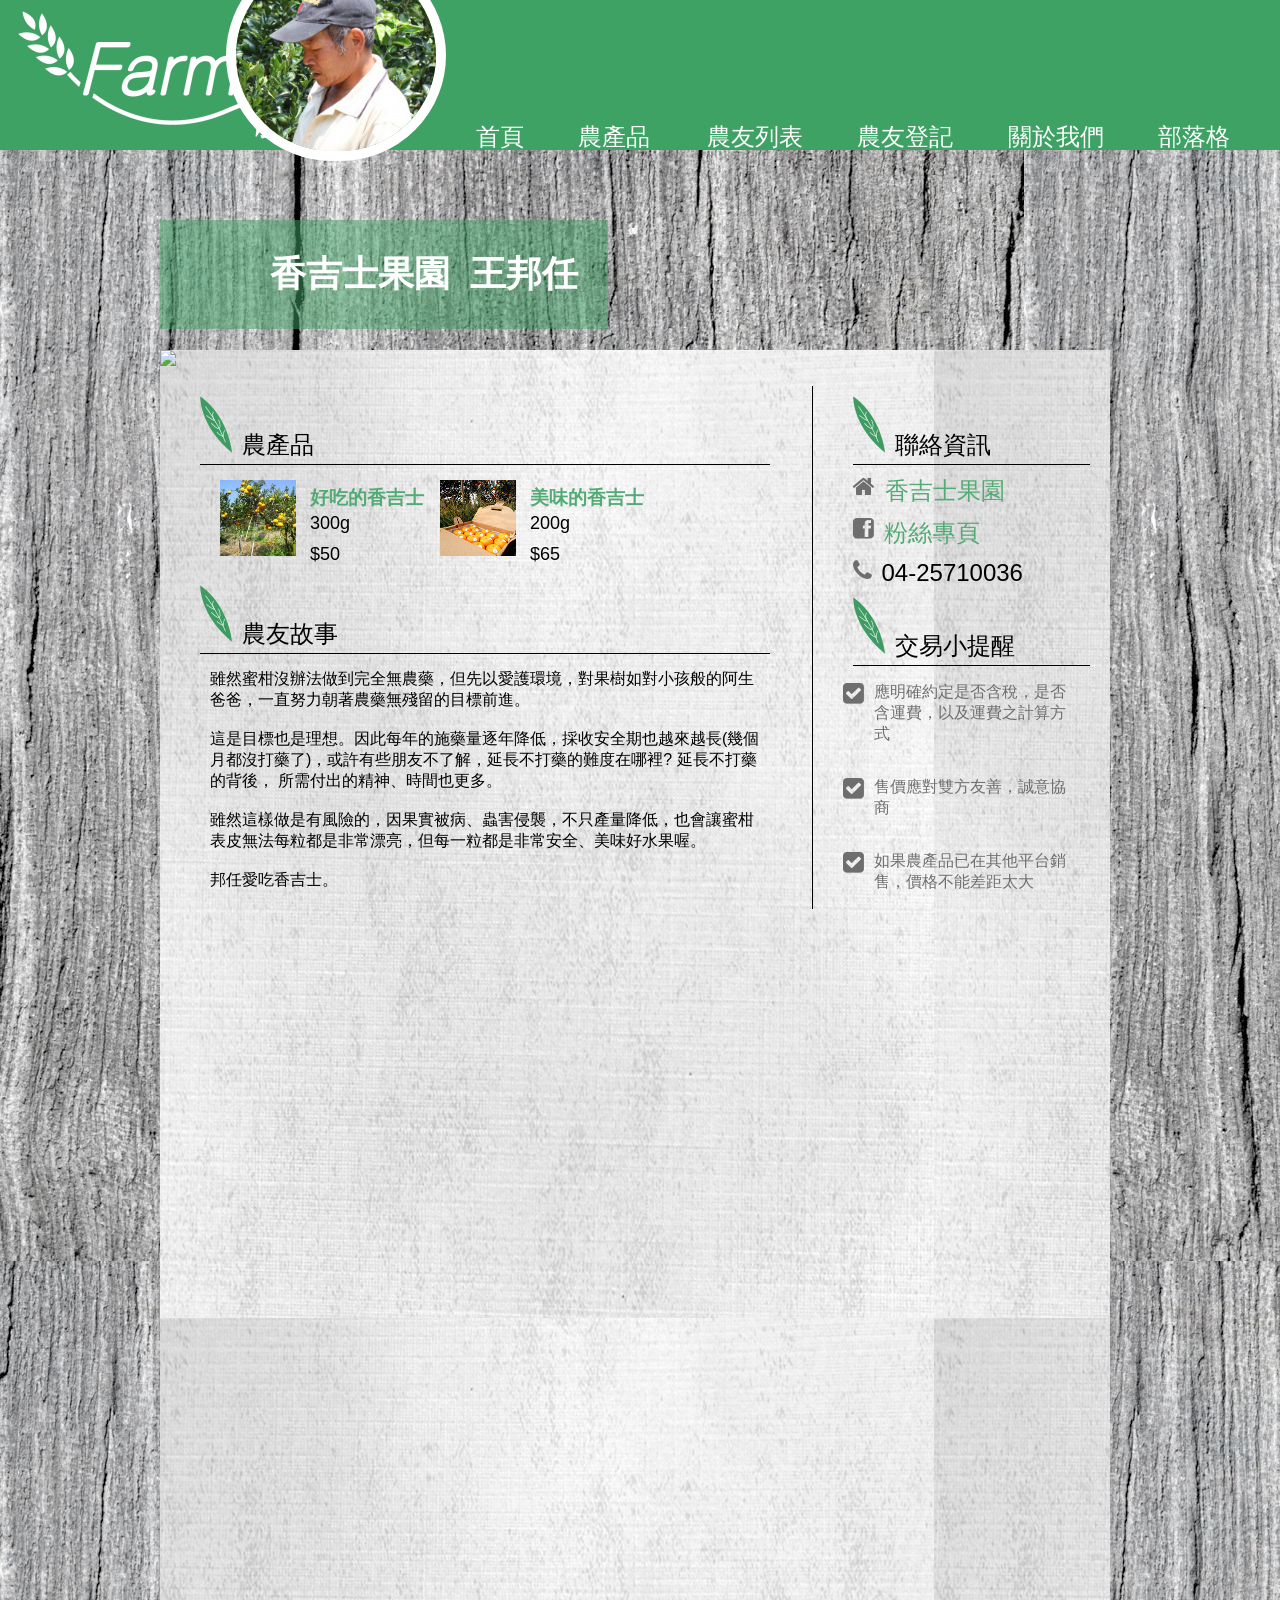
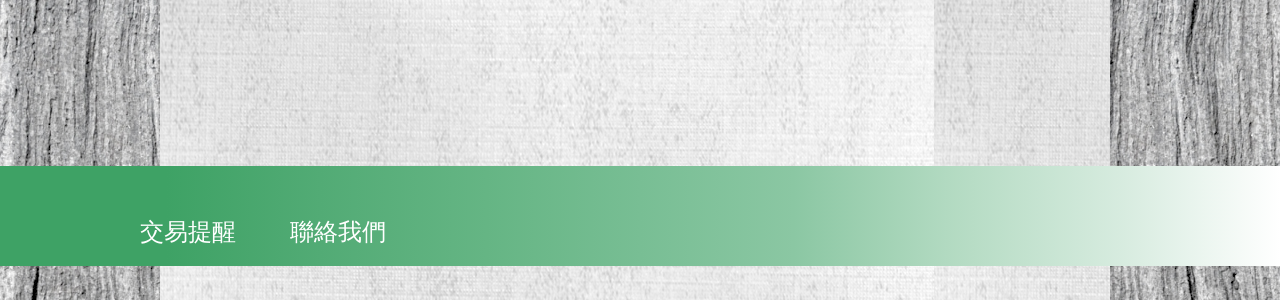
==== farmer.html @ ad97bbc0 "test" ====
﻿<!DOCTYPE html>
<html>
<head>
  <meta charset="utf-8">
  <link rel="stylesheet" type="text/css" href="css/farmer.css">
  <link rel="shortcut icon" href="img/leaf.png" alt="Farmily">
  <link rel="stylesheet" href="font-awesome/css/font-awesome.min.css">
  <title>Farmily</title>
</head>
<body>
  <header>
   <a href="farmily_home.html"><img src="img/logo.png" alt="Farmily" class="logo"></a>
    
   <nav>
     <ul class="main_nav">
       <li class="main_nav_li"><a href="farmily_home.html">首頁</a></li>
       <li class="main_nav_li">
         <a href="farmily_product.html">農產品</a>
         <div class="sub">
           <ul>
             <li><a href="farmily_product.html">五穀雜糧</a></li>
             <li><a href="farmily_product.html">蔬菜</a></li>
             <li><a href="farmily_product.html">畜產/水產</a></li>
             <li><a href="farmily_product.html">水果</a></li>
             <li><a href="farmily_product.html">手製品</a></li>
           </ul>
         </div>
       </li>
       <li class="main_nav_li"><a href="farmily_farmer_list.html">農友列表</a></li>
       <li class="main_nav_li"><a href="farmily_register.html">農友登記</a></li>
       <li class="main_nav_li"><a href="farmily_aboutus.html">關於我們</a></li>
       <li class="main_nav_li"><a href="farmily_blog.html">部落格</a></li>
     </ul>
   </nav> 
 </header>
  
  <section>
	<div>
		<img src="img/farmer_main.jpg" class="farmer_main">
		<img src="img/farmer.jpg" class="farmer_head">
		<h2 class="farmer_note">&nbsp;&nbsp;&nbsp;&nbsp;&nbsp;&nbsp;&nbsp;&nbsp;香吉士果園&nbsp;&nbsp;王邦任</h2>
	</div>
	<ul class="farmer_content">
		<li>
			<img src="img/leaf.png"></img>
			<a>農產品</a>
		</li>
		<div class="product">
			<img src="img/orange_1.jpg"></img>
			<h3>好吃的香吉士</h3><br>
			<a class="name">300g</a>
			<p>$50</p>
		</div>	
		<div class="product">
			<img src="img/orange_2.png"></img>
			<h3>美味的香吉士</h3><br>
			<a class="name">200g</a>
			<p>$65</p>
		</div>
		<li>
			<img src="img/leaf.png"></img>
			<a>農友故事</a>
		</li>

		<div class="description">
			<p>雖然蜜柑沒辦法做到完全無農藥，但先以愛護環境，對果樹如對小孩般的阿生爸爸，一直努力朝著農藥無殘留的目標前進。</p><br>&nbsp;<br>

				<p>這是目標也是理想。因此每年的施藥量逐年降低，採收安全期也越來越長(幾個月都沒打藥了)，或許有些朋友不了解，延長不打藥的難度在哪裡? 延長不打藥的背後， 所需付出的精神、時間也更多。</p><br>&nbsp;<br>

				<p>雖然這樣做是有風險的，因果實被病、蟲害侵襲，不只產量降低，也會讓蜜柑表皮無法每粒都是非常漂亮，但每一粒都是非常安全、美味好水果喔。
			</p><br>&nbsp;<br>
				<p>邦任愛吃香吉士。</p>
		</div>
	</ul>
	
	<ul class="sidebar">
		<li>
			<img src="img/leaf.png"></img>
			<a>聯絡資訊</a>
		</li>
		<div class="info">
			<p>
			<i class="fa fa-home fa-2x"></i>
			<a href="#">香吉士果園</a>
			</p>
			<p>
			<i class="fa fa-facebook-square fa-2x"></i>
			<a href="#">粉絲專頁</a>
			</p>
			<p>
			<i class="fa fa-phone fa-2x"></i>
			04-25710036
			</p>
		</div>
		<li>
			<img src="img/leaf.png"></img>
			<a>交易小提醒</a>
		</li>
		<div class="remind">
			<p>
			<i class="fa fa-check-square fa-2x"></i>
			<a>應明確約定是否含稅，是否含運費，以及運費之計算方式</a>
			</p>
			<p>
			<i class="fa fa-check-square fa-2x"></i>
			<a>售價應對雙方友善，誠意協商</a>
			</p>
			<p>
			<i class="fa fa-check-square fa-2x"></i>
			<a>如果農產品已在其他平台銷售，價格不能差距太大</a>
			</p>
		</div>
	</ul>
	
	
  </section>
  
  <footer>
  		<ul>
             <li><a href="..">交易提醒</a></li>
             <li><a href="..">聯絡我們</a></li>
        </ul>
  </footer>

</body>
</html>
</html>
---- css/farmer.css ----
body{
  background:url(../img/background.jpg) repeat;
  font-family: "Helvetica Neue",Arial,"HeitiTC","LiHei Pro","微軟正黑體","Microsoft Jhenghei",sans-serif;
  margin: 0px;
}

a{
  text-decoration:none;
  color:white;
}

footer{
height: 100px;
background: #3ea265;
background: -moz-linear-gradient(left, #3ea265 13%, #52ab75 25%, #65b584 38%, #78be94 50%, #8bc7a3 62%, #b2dac1 74%, #d8ece0 88%, #ffffff 100%); 
background: -webkit-gradient(linear, left top, right top, color-stop(13%,#3ea265), color-stop(25%,#52ab75), color-stop(38%,#65b584), color-stop(50%,#78be94), color-stop(62%,#8bc7a3), color-stop(74%,#b2dac1), color-stop(88%,#d8ece0), color-stop(100%,#ffffff)); 
background: -webkit-linear-gradient(left, #3ea265 13%,#52ab75 25%,#65b584 38%,#78be94 50%,#8bc7a3 62%,#b2dac1 74%,#d8ece0 88%,#ffffff 100%); 
background: -o-linear-gradient(left, #3ea265 13%,#52ab75 25%,#65b584 38%,#78be94 50%,#8bc7a3 62%,#b2dac1 74%,#d8ece0 88%,#ffffff 100%); 
background: -ms-linear-gradient(left, #3ea265 13%,#52ab75 25%,#65b584 38%,#78be94 50%,#8bc7a3 62%,#b2dac1 74%,#d8ece0 88%,#ffffff 100%); 
background: linear-gradient(to right, #3ea265 13%,#52ab75 25%,#65b584 38%,#78be94 50%,#8bc7a3 62%,#b2dac1 74%,#d8ece0 88%,#ffffff 100%); 
filter: progid:DXImageTransform.Microsoft.gradient( startColorstr='#3ea265', endColorstr='#ffffff',GradientType=1 ); 
position: relative;
top: 1600px;
}

footer li{
font-size:24px;
display:inline;
list-style:none;
margin-right:50px;
position:relative;
top: 50px;
left: 100px;
}

header{
  background:#3EA265;
  height : 150px;
}

.logo{
  height:150px;
  position:absolute;
}

.main_nav{
  float:right;
}

.main_nav_li{
  font-size:24px;
  display:inline;
  list-style:none;
  position:relative;
  margin-right:50px;
  top:105px;
}

.sub{
  display: none;
  height: auto;
  left: 0;
  margin: 1px 0 0;
  overflow: hidden;
  position: absolute;
  width: 210px;
  z-index: 6666;
}

.sub ul{
  margin: 0;
  list-style: none;
  position: relative;
  border: 5px solid #dcdcdc;
  background: #fff;
  width: 200px;
  padding: 15px 0;
}

.sub li {
float: none;
margin: 0 0 1px;
}

.main_nav li:hover .sub{
  display: block;
}

.sub a{
  color: #5C5C5C;
  display: block;
  font-size: 14px;
  height: 25px;
  letter-spacing: 2px;
  overflow: hidden;
  margin: 0 0 0 15px;
  padding: 4px 0 0 10px;
  cursor: pointer;
  outline: 0;
}

.sub li:hover{
  background:gray;
}

.sub li:hover a{
  color:white;
}

section{
	background:url(../img/background_inner.jpg);
	height:1550px;
	width:950px;
	position: absolute;
	left:50%;
	top:50%;
	margin-top:-100px;
	margin-left:-480px;
}

.main_pic{
  width:950px;
  position: relative;
  margin: 0px 0px 0px 0px;
  overflow: auto;
}

.farmer_main{
	width: 950px;
	position: relative;
	margin: 0px 0px 0px 0px;
	overflow: auto;
}

.farmer_head{
	width: 200px;
	position: absolute;
	margin: -400px 0px 0px 50px;
	border-radius: 700px;
	border-style: solid;
	border-color: #FFFFFF;
	border-width: 10px;
}


.slogan{
   position:absolute;
   margin: -100px 0px 0px 0px;
   font-size:36px;
   background:rgba(62,162,101,0.5);
   color:white;
   padding:10px;
}

.farmer_note{
	position:absolute;
	margin: -150px 0px 0px 0px;
	font-size:36px;
	background:rgba(62,162,101,0.5);
	color:white;
	padding:30px;
}

.content li{
	width:870px;
	position:relative;
	list-style:none;
	border-bottom:1px solid;
	border-bottom-color: #000;
	padding-bottom:3px;
	margin-top:10px;
}

.content li a{
	font-size:24px;
	color:black;
	margin-left:6px;
}
.farmer_content{
	width: 60%;
	float: left;
}
.sidebar{
	width: 25%;
	float: right;
	margin-right:20px;
	border-left:1px solid;
}

.farmer_content li,.sidebar li{
	width:100%;
	position:relative;
	list-style:none;
	border-bottom:1px solid;
	border-bottom-color: #000;
	padding-bottom:3px;
	margin-top:10px;
	float: left;
}


.farmer_content li a,.sidebar li a{
	font-size:24px;
	color:black;
	margin-left:6px;

}

.story_1 img,.story_2 img,.product img{
	width:38%;
	position:relative;
	left:10px;
}

.story_1,.story_2{
	background:#B2DAC1;
	margin-top:30px;
	padding:10px;
	width:400px;
	border-radius: 0.5em;
}
.story_1 h3,.story_2 h3,.product h3,.info h3{
	color:#52AB75;
	position:relative;
	margin:-75px 0px 0px 100px;
	width: 150px;
	height: 10px;
}
.info a{
	color:#52AB75;
	font-size:24px;
	float: left;
}
.info a :hover{
	color:#52AB75;
	text-decoration: underline;
	font-size:24px;
	float: left;
}
.info i{
	font-size:24px;
	margin: 0px 10px 0px -10px;
	color:#6E6E6E;
	float: left;
	text-align: left;
}
.info p{
	display: list;
	font-size:24px;
	margin: 10px 0px 0px 10px;
	float: left;
	bottom: 10px;
}
.remind p{
	display: list;
	float: left;
}
.remind a{
	color: #6E6E6E;
	font-size: 16px;
	float: left;
	width: 200px;
}
.remind i{
	font-size:24px;
	margin: 0px 10px 0px -10px;
	color:#6E6E6E;
	float: left;
	text-align: left;
}

.product{	
	margin-top: 5px;
	padding:10px;
	width: 200px;
	float: left;
	position:relative;
}

.name{
	font-size:18px;
	color:black;
	position:relative;
	margin:-140px 0px 0px 100px;
}

.story_1 p,.story_2 p,.product p{
	font-size:18px;
	color:black;
	position:relative;
	margin:0px 0px 0px 100px;
	margin-top:10px;
}
.description{
	margin-top: 5px;
	padding:10px;
	float: left;
	position:relative;
} 
.description p{
	margin-top:50px;
	margin:0px 0px 0px 0px;
	float: left;
}

.story_2{
	position:relative;
	margin:-207px 0px 0px 450px;
}

#mod-search{
	margin:30px;
}

.cereals img,.fruit img,.vegetable img,.animal img,.diy img{
	width:150px;
	height:120px;
}

.cereals{position:absolute;width:100px;}

.fruit{
	position:relative;
	left:180px;
	width:100px;
}

.vegetable{
	position:relative;
	left:360px;
	top:-175px;
	width:100px;
}

.animal{
	position:relative;
	top:-350px;
	left:540px;
	width:100px;
}

.diy{
	position:relative;
	left:720px;
	top:-525px;
	width:100px;
}

.fruit p,.vegetable p{
	margin-left:57px;
	width:100px;
}

.cereals p,.animal p{
	margin-left:47px;
	width:100px;
}

.diy p{
	margin-left:52px;
	margin-right:0px;
	width:100px;
}

.fb_iframe_widget {
	display: inline-block;
	position: relative;
	top:-500px;
	left:50px;
}

.story_button{
	background-color:#44c767;
	-moz-border-radius:25px;
	-webkit-border-radius:25px;
	border-radius:25px;
	border:1px solid #18ab29;
	display:inline-block;
	cursor:pointer;
	color:#ffffff;
	font-weight:bold;
	font-size:12px;
	padding:5px 11px;
	text-shadow:0px 1px 0px #2f6627;
	position:relative;
	left:330px;
	top:6px;
}
.story_button:hover {
	background-color:#5cbf2a;
}
.story_button:active {
	position:relative;
	top:1px;
}
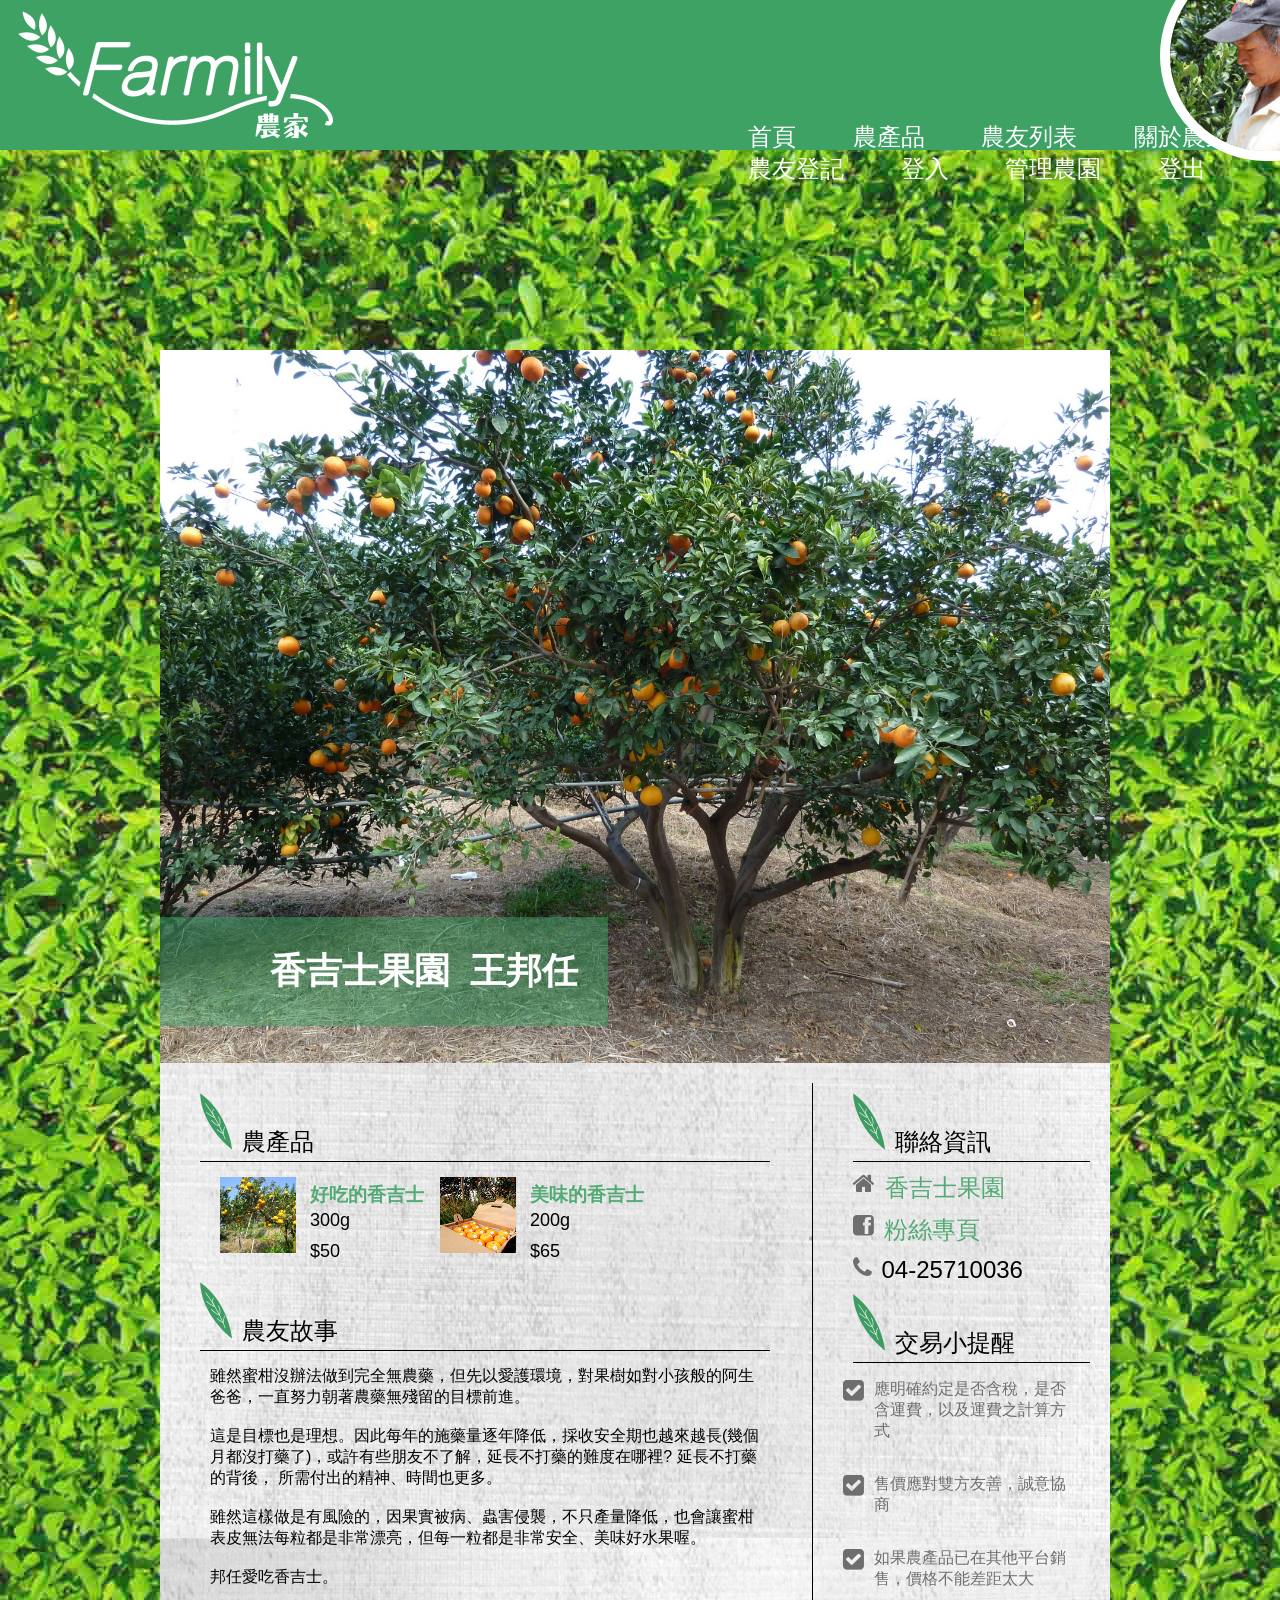
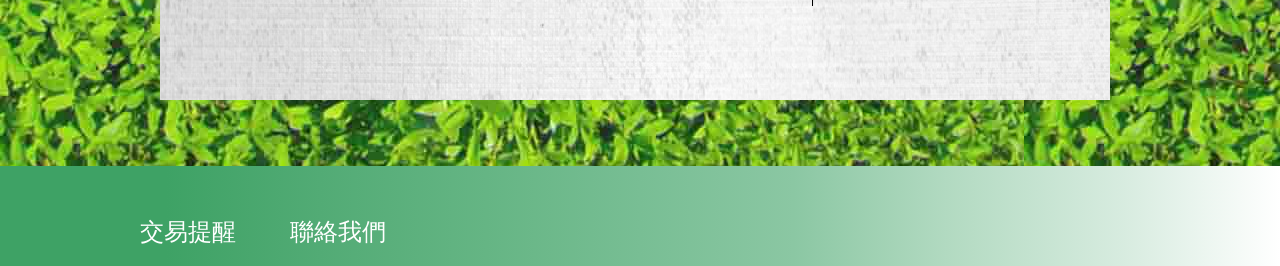
==== commit 470fa286: "test" ====
--- a/farmer.html
+++ b/farmer.html
@@ -8,35 +8,61 @@
   <title>Farmily</title>
 </head>
 <body>
-  <header>
-   <a href="farmily_home.html"><img src="img/logo.png" alt="Farmily" class="logo"></a>
-    
-   <nav>
+  <header>   
+   	<a href="index.html"><img src="img/logo.png" alt="Farmily" class="logo"></a>
+   	<nav>
      <ul class="main_nav">
-       <li class="main_nav_li"><a href="farmily_home.html">首頁</a></li>
+       <li class="main_nav_li">
+       	<a href="index.html">首頁</a>
+       </li>
        <li class="main_nav_li">
          <a href="farmily_product.html">農產品</a>
          <div class="sub">
            <ul>
-             <li><a href="farmily_product.html">五穀雜糧</a></li>
-             <li><a href="farmily_product.html">蔬菜</a></li>
-             <li><a href="farmily_product.html">畜產/水產</a></li>
-             <li><a href="farmily_product.html">水果</a></li>
-             <li><a href="farmily_product.html">手製品</a></li>
+             <li><a href="farmily_product.html" onClick="getData(1, '五榖雜糧');">五穀雜糧</a></li>
+             <li><a href="farmily_product.html" onClick="getData(1, '蔬菜');">蔬菜</a></li>
+             <li><a href="farmily_product.html" onClick="getData(1, '畜產/水產');">畜產/水產</a></li>
+             <li><a href="farmily_product.html" onClick="getData(1, '水果');">水果</a></li>
+             <li><a href="farmily_product.html" onClick="getData(1, '手製品');">手製品</a></li>
            </ul>
          </div>
        </li>
-       <li class="main_nav_li"><a href="farmily_farmer_list.html">農友列表</a></li>
-       <li class="main_nav_li"><a href="farmily_register.html">農友登記</a></li>
-       <li class="main_nav_li"><a href="farmily_aboutus.html">關於我們</a></li>
-       <li class="main_nav_li"><a href="farmily_blog.html">部落格</a></li>
+       <li class="main_nav_li">
+       	<a href="farmily_farmer_list.html">農友列表</a>
+       		<div class="sub">
+           <ul>
+             <li><a href="farmily_farmer_list.html" onClick="getData(1, '北部');">北部</a></li>
+             <li><a href="farmily_farmer_list.html" onClick="getData(1, '中部');">中部</a></li>
+             <li><a href="farmily_farmer_list.html" onClick="getData(1, '南部');">南部</a></li>
+             <li><a href="farmily_farmer_list.html" onClick="getData(1, '東部');">東部</a></li>
+             <li><a href="farmily_farmer_list.html" onClick="getData(1, '外島');">外島</a></li>
+           </ul>
+         </div>
+       </li>
+       <li class="main_nav_li">
+       	<a href="farmily_aboutus.html">關於農家</a>
+       </li>
+       <div class="member">
+	       <li class="main_nav_li">
+	       	<a class="member-btn" href="farmily_register.html">農友登記</a>
+	       </li>
+	       <li class="main_nav_li">
+	       	<a class="member-btn" href="farmily_login.html">登入</a>
+	       </li>
+   	       <li class="main_nav_li">
+	       	<a class="member-btn" href="..">管理農園</a>
+	       </li>
+   	       <li class="main_nav_li">
+	       	<a class="member-btn" href="..">登出</a>
+	       </li>
+	   </div>
      </ul>
-   </nav> 
- </header>
+    </nav> 
+  </header>
   
   <section>
 	<div>
-		<img src="img/farmer_main.jpg" class="farmer_main">
+		<img src="img/farmer_main.JPG" class="farmer_main">
 		<img src="img/farmer.jpg" class="farmer_head">
 		<h2 class="farmer_note">&nbsp;&nbsp;&nbsp;&nbsp;&nbsp;&nbsp;&nbsp;&nbsp;香吉士果園&nbsp;&nbsp;王邦任</h2>
 	</div>
--- a/css/farmer.css
+++ b/css/farmer.css
@@ -109,7 +109,7 @@
 
 section{
 	background:url(../img/background_inner.jpg);
-	height:1550px;
+	height:1350px;
 	width:950px;
 	position: absolute;
 	left:50%;
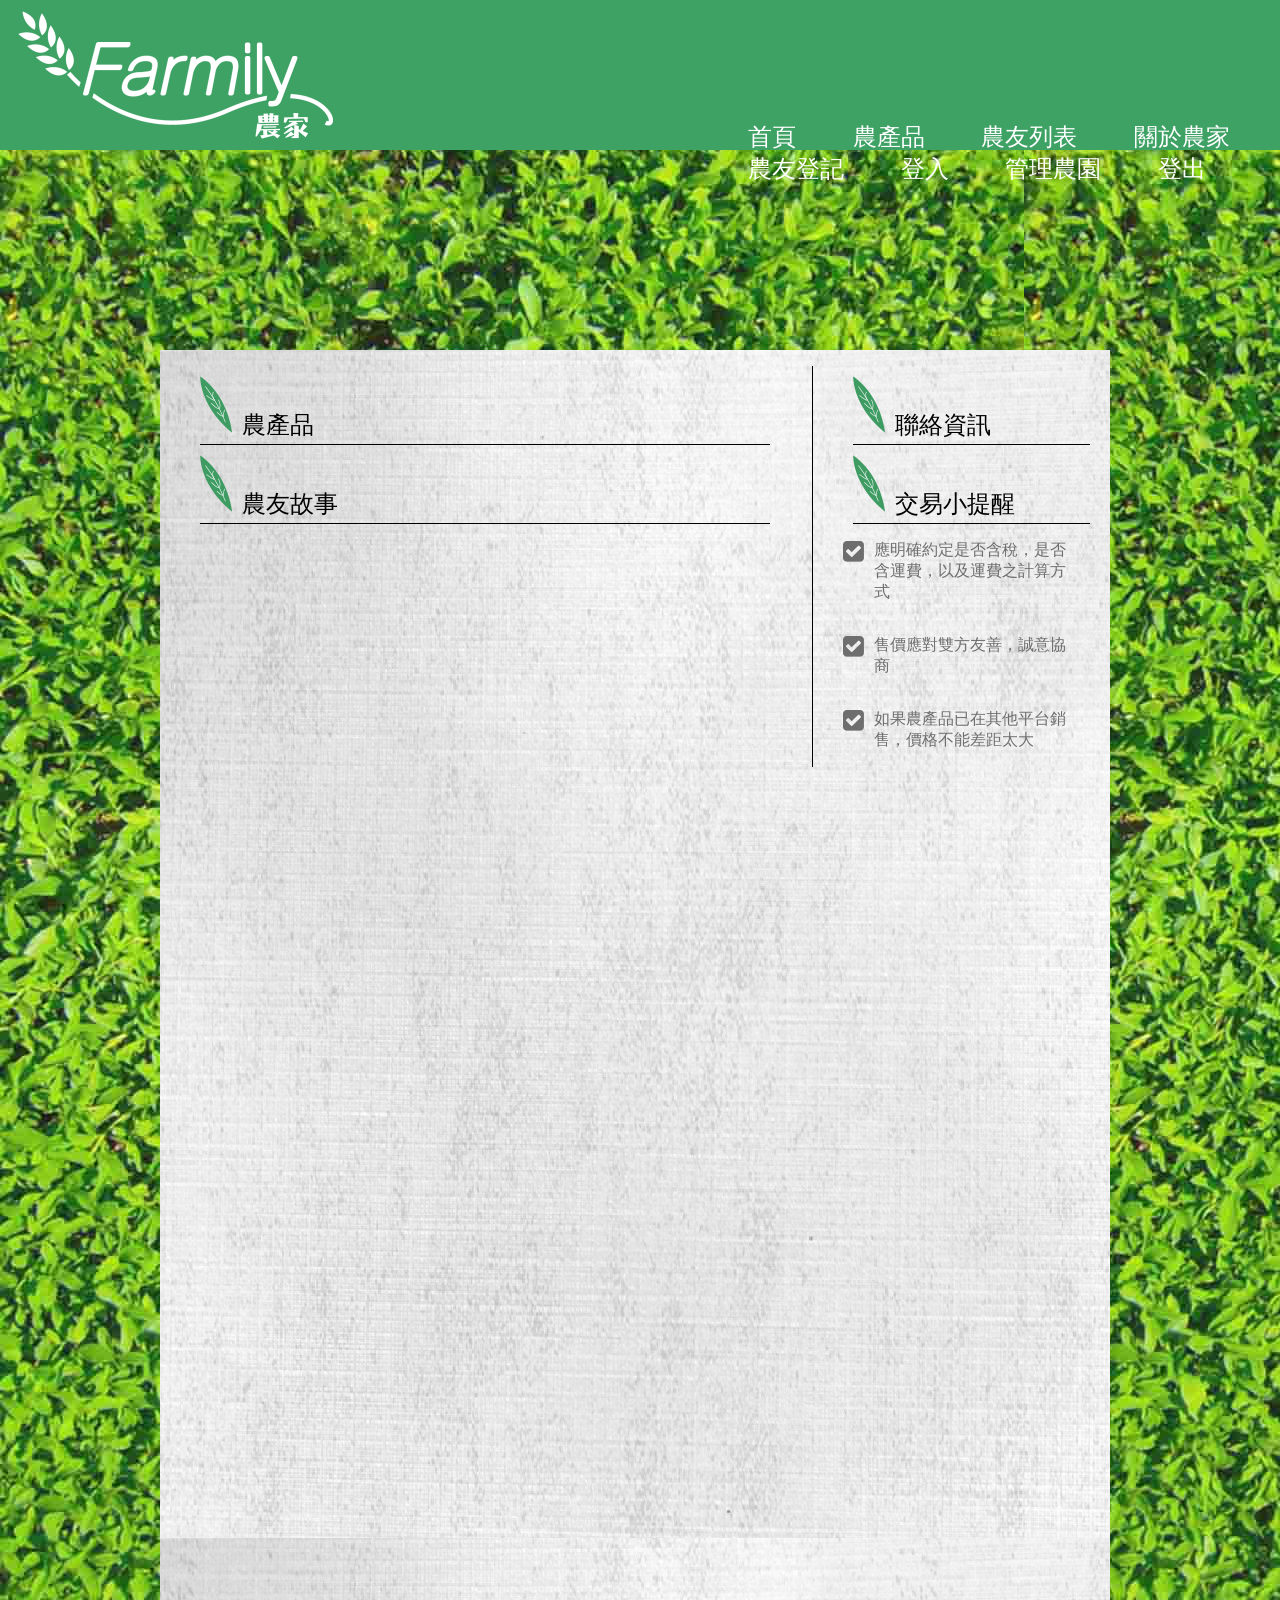
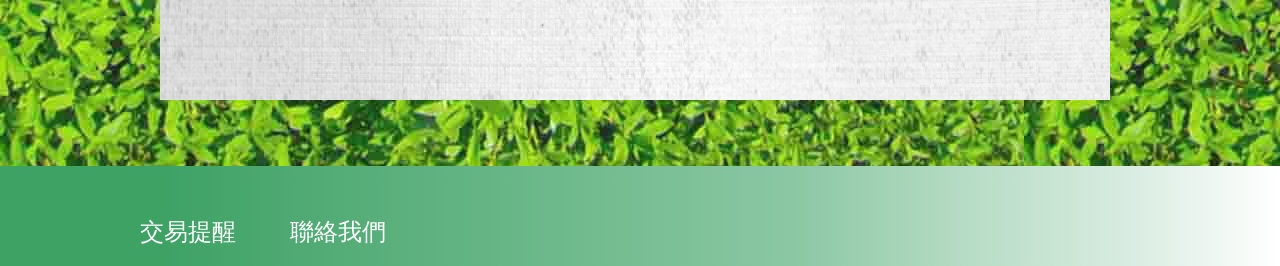
==== commit fe3e42f8: "test" ====
--- a/farmer.html
+++ b/farmer.html
@@ -60,85 +60,66 @@
     </nav> 
   </header>
   
-  <section>
-	<div>
-		<img src="img/farmer_main.JPG" class="farmer_main">
-		<img src="img/farmer.jpg" class="farmer_head">
-		<h2 class="farmer_note">&nbsp;&nbsp;&nbsp;&nbsp;&nbsp;&nbsp;&nbsp;&nbsp;香吉士果園&nbsp;&nbsp;王邦任</h2>
+   <section>
+  	<div class="content">
+		<div class="banner">
+
+		</div>
+
+		<ul class="farmer_content">
+			<li>
+				<img src="img/leaf.png"></img>
+				<a>農產品</a>
+			</li>
+			<div class="content_p">
+
+
+		</div>
+			<li>
+				<img src="img/leaf.png"></img>
+				<a>農友故事</a>
+			</li>
+
+			<div class="description">
+				<!--<p>雖然蜜柑沒辦法做到完全無農藥，但先以愛護環境，對果樹如對小孩般的阿生爸爸，一直努力朝著農藥無殘留的目標前進。</p><br>&nbsp;<br>
+
+					<p>這是目標也是理想。因此每年的施藥量逐年降低，採收安全期也越來越長(幾個月都沒打藥了)，或許有些朋友不了解，延長不打藥的難度在哪裡? 延長不打藥的背後， 所需付出的精神、時間也更多。</p><br>&nbsp;<br>
+
+					<p>雖然這樣做是有風險的，因果實被病、蟲害侵襲，不只產量降低，也會讓蜜柑表皮無法每粒都是非常漂亮，但每一粒都是非常安全、美味好水果喔。
+				</p><br>&nbsp;<br>
+					<p>邦任愛吃香吉士。</p>!-->
+			</div>
+		</ul>
+
+		<ul class="sidebar">
+			<li>
+				<img src="img/leaf.png"></img>
+				<a>聯絡資訊</a>
+			</li>
+			<div class="info">
+
+			</div>
+			<li>
+				<img src="img/leaf.png"></img>
+				<a>交易小提醒</a>
+			</li>
+			<div class="remind">
+				<p>
+				<i class="fa fa-check-square fa-2x"></i>
+				<a>應明確約定是否含稅，是否含運費，以及運費之計算方式</a>
+				</p>
+				<p>
+				<i class="fa fa-check-square fa-2x"></i>
+				<a>售價應對雙方友善，誠意協商</a>
+				</p>
+				<p>
+				<i class="fa fa-check-square fa-2x"></i>
+				<a>如果農產品已在其他平台銷售，價格不能差距太大</a>
+				</p>
+			</div>
+		</ul>
 	</div>
-	<ul class="farmer_content">
-		<li>
-			<img src="img/leaf.png"></img>
-			<a>農產品</a>
-		</li>
-		<div class="product">
-			<img src="img/orange_1.jpg"></img>
-			<h3>好吃的香吉士</h3><br>
-			<a class="name">300g</a>
-			<p>$50</p>
-		</div>	
-		<div class="product">
-			<img src="img/orange_2.png"></img>
-			<h3>美味的香吉士</h3><br>
-			<a class="name">200g</a>
-			<p>$65</p>
-		</div>
-		<li>
-			<img src="img/leaf.png"></img>
-			<a>農友故事</a>
-		</li>
 
-		<div class="description">
-			<p>雖然蜜柑沒辦法做到完全無農藥，但先以愛護環境，對果樹如對小孩般的阿生爸爸，一直努力朝著農藥無殘留的目標前進。</p><br>&nbsp;<br>
-
-				<p>這是目標也是理想。因此每年的施藥量逐年降低，採收安全期也越來越長(幾個月都沒打藥了)，或許有些朋友不了解，延長不打藥的難度在哪裡? 延長不打藥的背後， 所需付出的精神、時間也更多。</p><br>&nbsp;<br>
-
-				<p>雖然這樣做是有風險的，因果實被病、蟲害侵襲，不只產量降低，也會讓蜜柑表皮無法每粒都是非常漂亮，但每一粒都是非常安全、美味好水果喔。
-			</p><br>&nbsp;<br>
-				<p>邦任愛吃香吉士。</p>
-		</div>
-	</ul>
-	
-	<ul class="sidebar">
-		<li>
-			<img src="img/leaf.png"></img>
-			<a>聯絡資訊</a>
-		</li>
-		<div class="info">
-			<p>
-			<i class="fa fa-home fa-2x"></i>
-			<a href="#">香吉士果園</a>
-			</p>
-			<p>
-			<i class="fa fa-facebook-square fa-2x"></i>
-			<a href="#">粉絲專頁</a>
-			</p>
-			<p>
-			<i class="fa fa-phone fa-2x"></i>
-			04-25710036
-			</p>
-		</div>
-		<li>
-			<img src="img/leaf.png"></img>
-			<a>交易小提醒</a>
-		</li>
-		<div class="remind">
-			<p>
-			<i class="fa fa-check-square fa-2x"></i>
-			<a>應明確約定是否含稅，是否含運費，以及運費之計算方式</a>
-			</p>
-			<p>
-			<i class="fa fa-check-square fa-2x"></i>
-			<a>售價應對雙方友善，誠意協商</a>
-			</p>
-			<p>
-			<i class="fa fa-check-square fa-2x"></i>
-			<a>如果農產品已在其他平台銷售，價格不能差距太大</a>
-			</p>
-		</div>
-	</ul>
-	
-	
   </section>
   
   <footer>
@@ -149,5 +130,49 @@
   </footer>
 
 </body>
-</html>
+<script type="text/javascript">
+/*
+jQuery Url Plugin
+ * Version 1.0
+ * 2009-03-22 19:30:05
+ * URL: http://ajaxcssblog.com/jquery/url-read-get-variables/
+ * Description: jQuery Url Plugin gives the ability to read GET parameters from the actual URL
+ * Author: Matthias Jäggli
+ * Copyright: Copyright (c) 2009 Matthias Jäggli under dual MIT/GPL license.
+*/
+(function ($) {
+ $.url = {};
+ $.extend($.url, {
+  _params: {},
+  init: function(){
+   var paramsRaw = "";
+   try{
+    paramsRaw = 
+     (document.location.href.split("?", 2)[1] || "").split("#")[0].split("&") || [];
+    for(var i = 0; i< paramsRaw.length; i++){
+     var single = paramsRaw[i].split("=");
+     if(single[0])
+      this._params[single[0]] = unescape(single[1]);
+    }
+   }
+   catch(e){
+    alert(e);
+   }
+  },
+  param: function(name){
+   return this._params[name] || "";
+  },
+  paramAll: function(){
+   return this._params;
+  }
+ });
+ $.url.init();
+})(jQuery);
+  </script>
+  <script type="text/javascript">
+console.log($.url.param("name"));
+$(document).ready(function(){
+	call($.url.param('name'));
+})
+  </script>
 </html>
